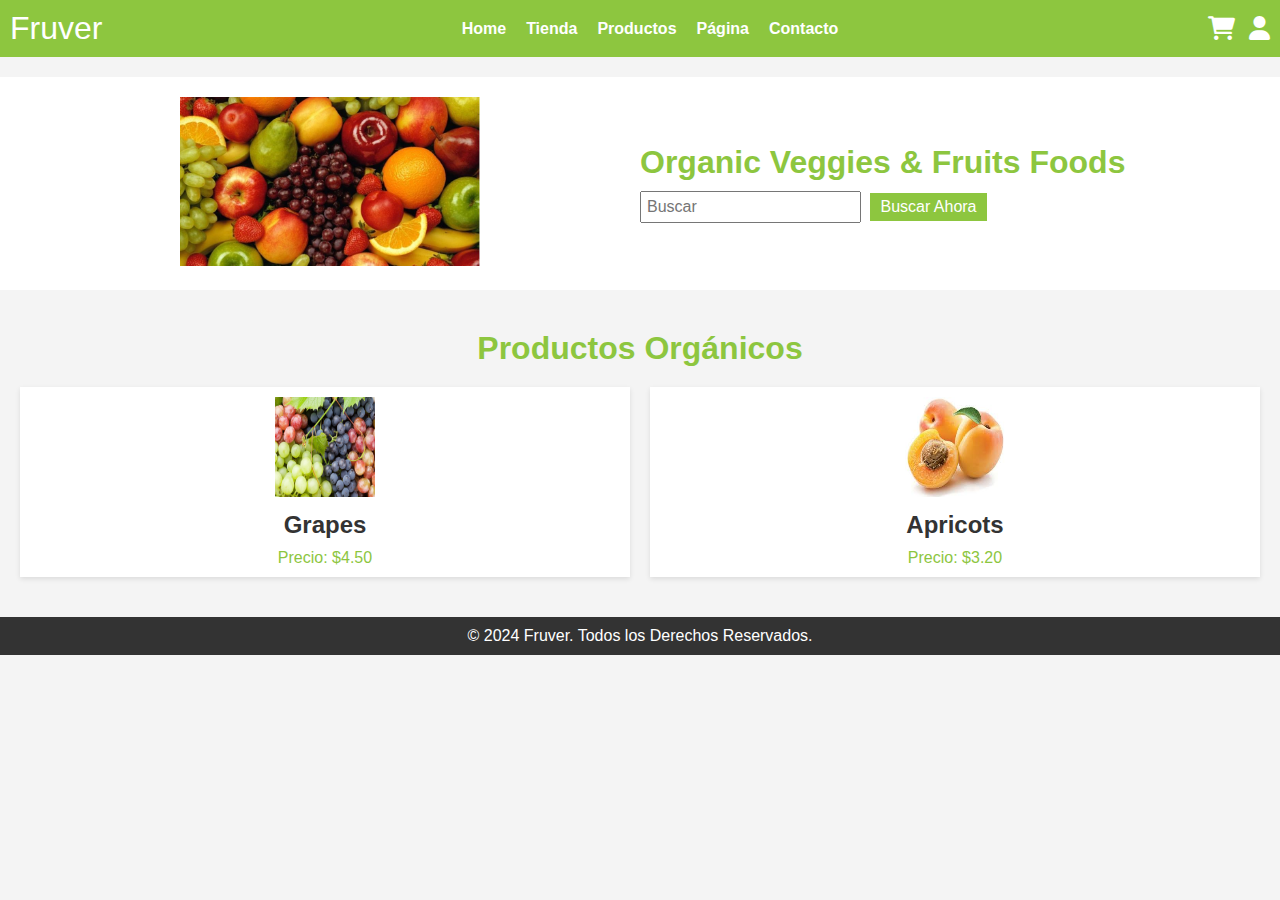
==== pointTwo/index.html @ 8b324283 "parcial 2 corte" ====
<!DOCTYPE html>
<html lang="es">
<head>
  <meta charset="UTF-8">
  <meta name="viewport" content="width=device-width, initial-scale=1.0">
  <title>Fruver</title>
  <link rel="stylesheet" href="styles.css">
  <!-- Enlace a Font Awesome -->
  <link rel="stylesheet" href="https://cdnjs.cloudflare.com/ajax/libs/font-awesome/6.0.0-beta3/css/all.min.css">
</head>
<body>
  <header>
    <nav>
      <div class="logo">Fruver</div>
      <ul class="menu">
        <li><a href="#">Home</a></li>
        <li><a href="#">Tienda</a></li>
        <li><a href="#">Productos</a></li>
        <li><a href="#">Página</a></li>
        <li><a href="#">Contacto</a></li>
      </ul>
      <div class="icons">
        <i class="fa fa-shopping-cart"></i>
        <i class="fa fa-user"></i>
      </div>
    </nav>
  </header>

  <section class="hero">
    <div class="hero-image">
      <img src="img/fruits-banner.png" alt="Frutas">
    </div>
    <div class="hero-text">
      <h1>Organic Veggies & Fruits Foods</h1>
      <input type="text" placeholder="Buscar">
      <button>Buscar Ahora</button>
    </div>
  </section>

  <section class="products">
    <h2>Productos Orgánicos</h2>
    <div class="product-grid">
      <div class="product">
        <img src="img/grapes.png" alt="Grapes">
        <h3>Grapes</h3>
        <p>Precio: $4.50</p>
      </div>
      <div class="product">
        <img src="img/apricots.png" alt="Apricots">
        <h3>Apricots</h3>
        <p>Precio: $3.20</p>
      </div>
    </div>
  </section>

  <footer>
    <p>© 2024 Fruver. Todos los Derechos Reservados.</p>
  </footer>
</body>
</html>
---- pointTwo/styles.css ----
/* Estilos generales */
* {
  margin: 0;
  padding: 0;
  box-sizing: border-box;
}

body {
  font-family: Arial, sans-serif;
  background-color: #f4f4f4;
  color: #333;
  font-size: 16px;
}

/* Ajuste de header */
header {
  background-color: #8dc63f;
  padding: 10px;
  width: 100%;
}

nav {
  display: flex;
  justify-content: space-between;
  align-items: center;
  flex-wrap: wrap;
}

.logo {
  font-size: 2rem;
  color: white;
}

.menu {
  display: flex;
  list-style: none;
}

.menu li {
  margin: 0 10px;
}

.menu li a {
  text-decoration: none;
  color: white;
  font-weight: bold;
  font-size: 1rem;
}

.icons i {
  font-size: 1.5rem;
  color: white;
  margin-left: 10px;
}

/* Hero Section */
.hero {
  display: flex;
  justify-content: space-between;
  align-items: center;
  padding: 20px;
  background-color: #fff;
  margin: 20px 0;
  flex-wrap: wrap;
}

.hero-text {
  flex: 1;
}

.hero-text h1 {
  color: #8dc63f;
  font-size: 2rem;
  margin-bottom: 10px;
}

.hero-text input {
  padding: 5px;
  font-size: 1rem;
}

.hero-text button {
  background-color: #8dc63f;
  color: white;
  border: none;
  padding: 5px 10px;
  cursor: pointer;
  margin-left: 5px;
  font-size: 1rem;
}

.hero-image {
  flex: 1;
  text-align: center;
}

.hero-image img {
  width: 100%;
  max-width: 300px;
  height: auto;
}

/* Products */
.products {
  padding: 20px;
}

.products h2 {
  text-align: center;
  margin-bottom: 20px;
  color: #8dc63f;
  font-size: 2rem;
}

.product-grid {
  display: grid;
  grid-template-columns: repeat(auto-fit, minmax(200px, 1fr));
  gap: 20px;
}

.product {
  background-color: #fff;
  padding: 10px;
  text-align: center;
  box-shadow: 0px 2px 5px rgba(0, 0, 0, 0.1);
}

.product img {
  width: 100px;
  height: 100px;
}

.product h3 {
  margin: 10px 0;
  color: #333;
  font-size: 1.5rem;
}

.product p {
  color: #8dc63f;
  font-size: 1rem;
}

/* Footer */
footer {
  background-color: #333;
  color: white;
  text-align: center;
  padding: 10px;
  font-size: 1rem;
  margin-top: 20px;
}

/* Media Query para 300px a 500px */
@media (min-width: 300px) and (max-width: 500px) {
  .hero {
    flex-direction: column;
    text-align: center;
  }

  .hero-image img {
    max-width: 150px;
  }

  .hero-text h1 {
    font-size: 1.5rem;
    color: blue;
    margin-top: 10px;
  }

  .menu {
    flex-direction: column;
    align-items: center;
    text-align: center;
  }

  .menu li {
    margin: 5px 0;
  }

  .product-grid {
    grid-template-columns: 1fr;
  }

  nav {
    flex-direction: column;
    align-items: center;
  }

  .logo {
    font-size: 1.5rem;
  }

  .hero-text input,
  .hero-text button {
    font-size: 1rem;
    padding: 5px;
  }

  footer {
    font-size: 0.875rem;
    padding: 5px;
  }
}
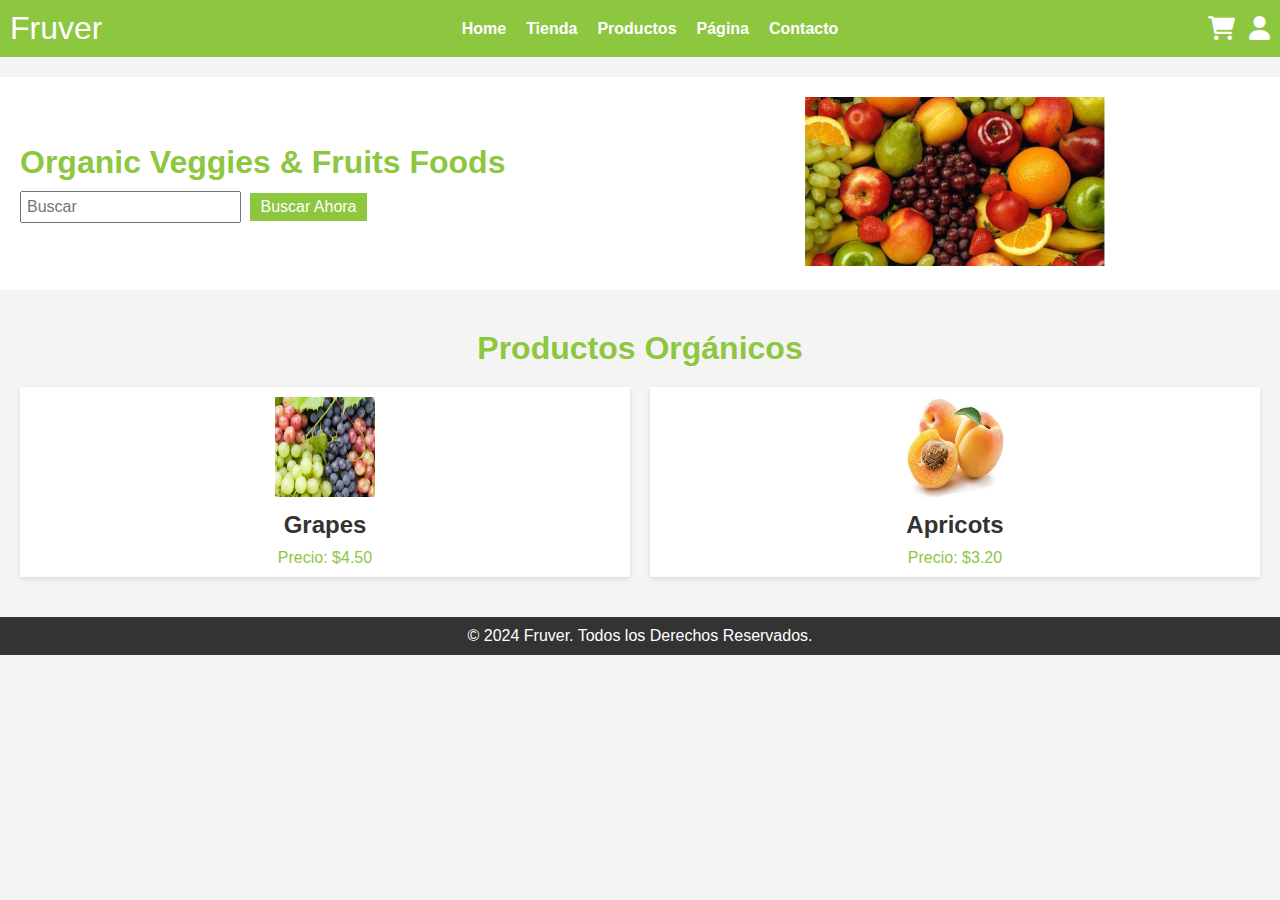
==== commit 91947e54: "avances" ====
--- a/pointTwo/index.html
+++ b/pointTwo/index.html
@@ -36,7 +36,8 @@
       <button>Buscar Ahora</button>
     </div>
   </section>
-
+  
+  
   <section class="products">
     <h2>Productos Orgánicos</h2>
     <div class="product-grid">
--- a/pointTwo/styles.css
+++ b/pointTwo/styles.css
@@ -56,6 +56,7 @@
 /* Hero Section */
 .hero {
   display: flex;
+  flex-direction: row-reverse; /* Imagen a la derecha */
   justify-content: space-between;
   align-items: center;
   padding: 20px;
@@ -66,6 +67,7 @@
 
 .hero-text {
   flex: 1;
+  margin-right: 20px;
 }
 
 .hero-text h1 {
@@ -154,7 +156,8 @@
 /* Media Query para 300px a 500px */
 @media (min-width: 300px) and (max-width: 500px) {
   .hero {
-    flex-direction: column;
+    flex-direction: column; /* Imagen encima del texto */
+    align-items: center;
     text-align: center;
   }
 
@@ -162,16 +165,19 @@
     max-width: 150px;
   }
 
+  .hero-text {
+    margin-right: 0;
+    margin-top: 10px;
+  }
+
   .hero-text h1 {
     font-size: 1.5rem;
-    color: blue;
-    margin-top: 10px;
+    color: blue; /* Texto en color azul */
   }
 
   .menu {
     flex-direction: column;
     align-items: center;
-    text-align: center;
   }
 
   .menu li {
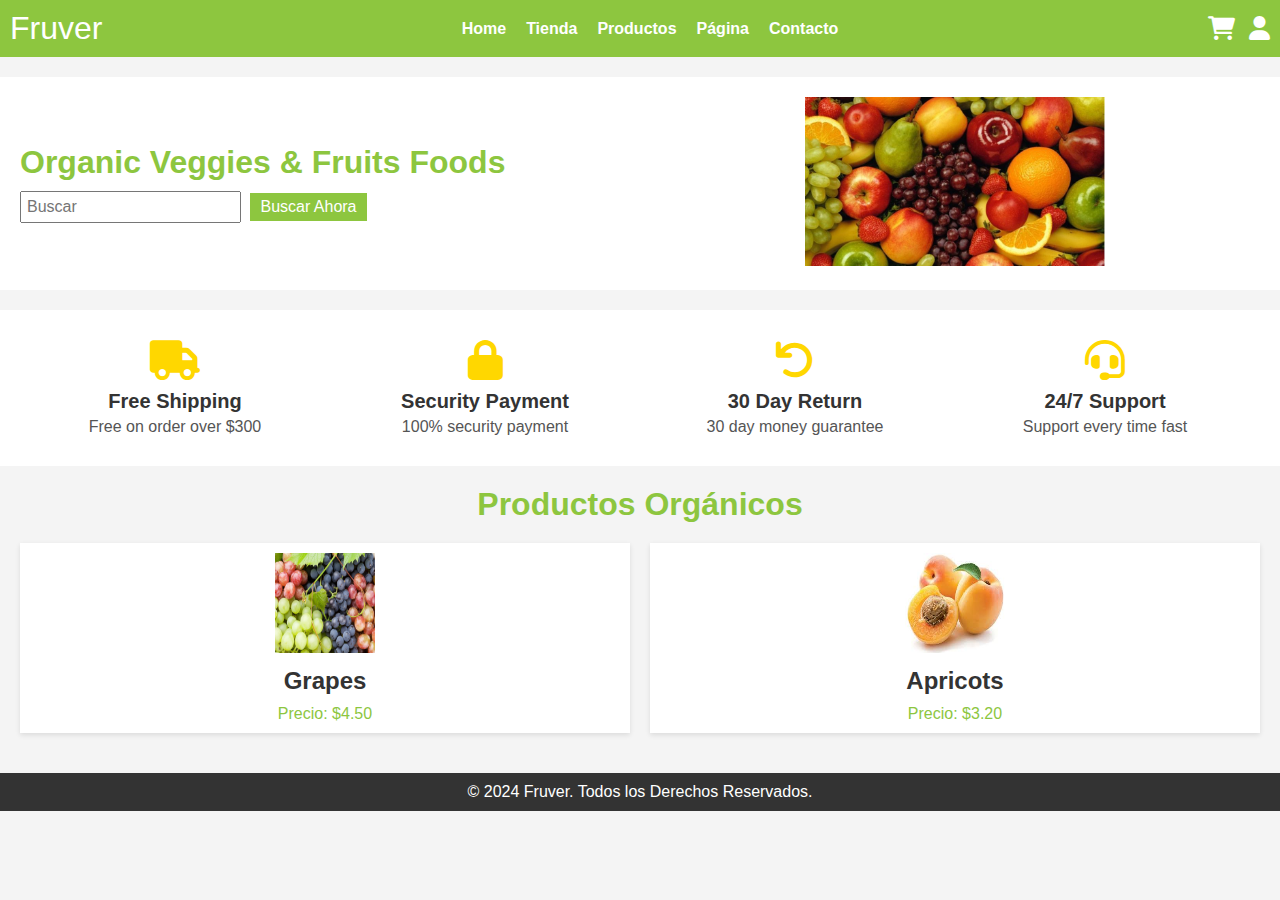
==== commit c155a5a4: "se añade grilla" ====
--- a/pointTwo/index.html
+++ b/pointTwo/index.html
@@ -5,7 +5,7 @@
   <meta name="viewport" content="width=device-width, initial-scale=1.0">
   <title>Fruver</title>
   <link rel="stylesheet" href="styles.css">
-  <!-- Enlace a Font Awesome -->
+  <!-- Enlace a Font Awesome para los iconos -->
   <link rel="stylesheet" href="https://cdnjs.cloudflare.com/ajax/libs/font-awesome/6.0.0-beta3/css/all.min.css">
 </head>
 <body>
@@ -15,7 +15,14 @@
       <ul class="menu">
         <li><a href="#">Home</a></li>
         <li><a href="#">Tienda</a></li>
-        <li><a href="#">Productos</a></li>
+        <li class="dropdown">
+          <a href="#">Productos</a>
+          <ul class="dropdown-menu">
+            <li><a href="#">Carrito</a></li>
+            <li><a href="#">Checkout</a></li>
+            <li><a href="#">Comentarios</a></li>
+          </ul>
+        </li>
         <li><a href="#">Página</a></li>
         <li><a href="#">Contacto</a></li>
       </ul>
@@ -36,8 +43,33 @@
       <button>Buscar Ahora</button>
     </div>
   </section>
-  
-  
+
+  <!-- Nueva sección de características -->
+  <section class="features">
+    <div class="features-grid">
+      <div class="feature-item">
+        <i class="fa fa-truck" aria-hidden="true"></i>
+        <h3>Free Shipping</h3>
+        <p>Free on order over $300</p>
+      </div>
+      <div class="feature-item">
+        <i class="fa fa-lock" aria-hidden="true"></i>
+        <h3>Security Payment</h3>
+        <p>100% security payment</p>
+      </div>
+      <div class="feature-item">
+        <i class="fa fa-undo" aria-hidden="true"></i>
+        <h3>30 Day Return</h3>
+        <p>30 day money guarantee</p>
+      </div>
+      <div class="feature-item">
+        <i class="fa fa-headset" aria-hidden="true"></i>
+        <h3>24/7 Support</h3>
+        <p>Support every time fast</p>
+      </div>
+    </div>
+  </section>
+
   <section class="products">
     <h2>Productos Orgánicos</h2>
     <div class="product-grid">
--- a/pointTwo/styles.css
+++ b/pointTwo/styles.css
@@ -208,3 +208,90 @@
     padding: 5px;
   }
 }
+
+/* Estilos existentes... */
+
+/* Estilos para la lista desplegable */
+.menu li {
+  position: relative;
+}
+
+.dropdown-menu {
+  display: none;
+  position: absolute;
+  background-color: #8dc63f;
+  top: 100%;
+  left: 0;
+  list-style: none;
+  padding: 10px 0;
+  min-width: 150px;
+  z-index: 1000;
+}
+
+.dropdown-menu li {
+  margin: 0;
+}
+
+.dropdown-menu li a {
+  color: white;
+  padding: 10px 20px;
+  display: block;
+  font-size: 1rem;
+}
+
+.dropdown-menu li a:hover {
+  background-color: #7ab031;
+}
+
+.dropdown:hover .dropdown-menu {
+  display: block;
+}
+
+/* Estilos para la sección de características */
+.features {
+  background-color: #fff;
+  padding: 20px;
+}
+
+.features-grid {
+  display: flex;
+  justify-content: space-between;
+  flex-wrap: wrap;
+}
+
+.feature-item {
+  flex: 1 1 22%;
+  text-align: center;
+  margin: 10px;
+}
+
+.feature-item i {
+  font-size: 2.5rem;
+  color: #ffd700; /* Color amarillo */
+  margin-bottom: 10px;
+}
+
+.feature-item h3 {
+  font-size: 1.25rem;
+  color: #333;
+  margin-bottom: 5px;
+}
+
+.feature-item p {
+  font-size: 1rem;
+  color: #555;
+}
+
+/* Ajustes responsivos para la sección de características */
+@media (max-width: 768px) {
+  .feature-item {
+    flex: 1 1 45%;
+    margin: 10px 0;
+  }
+}
+
+@media (max-width: 500px) {
+  .feature-item {
+    flex: 1 1 100%;
+  }
+}
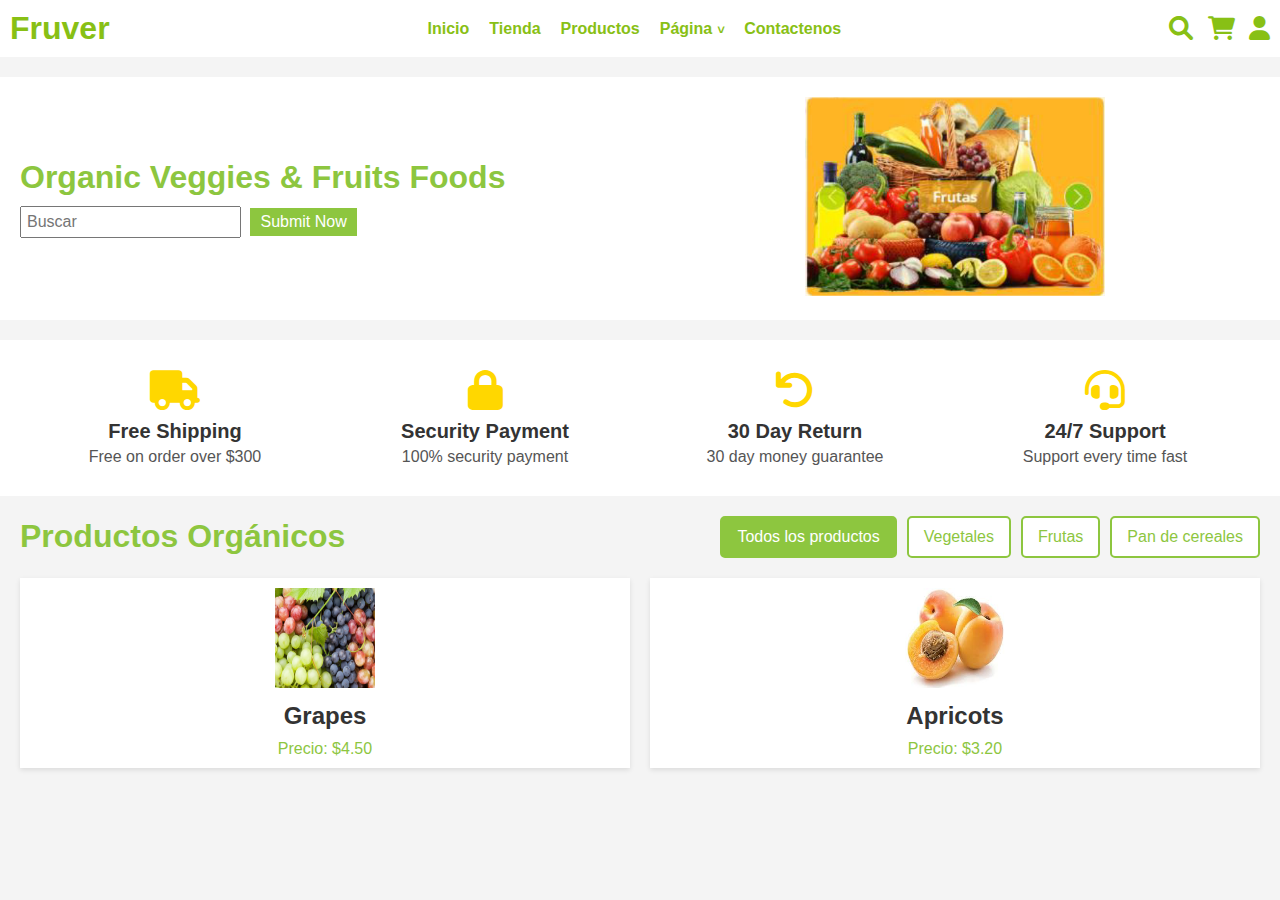
==== commit aabdb708: "se añaden colores a el nav, se modifica imagen principal" ====
--- a/pointTwo/index.html
+++ b/pointTwo/index.html
@@ -11,22 +11,27 @@
 <body>
   <header>
     <nav>
-      <div class="logo">Fruver</div>
+      <div class="logo">
+      <strong>
+        Fruver
+      </strong>
+      </div>
       <ul class="menu">
-        <li><a href="#">Home</a></li>
+        <li><a href="#">Inicio</a></li>
         <li><a href="#">Tienda</a></li>
+        <li><a href="#">Productos</a></li>
         <li class="dropdown">
-          <a href="#">Productos</a>
+          <a href="#">Página <i style="font-size: small;">˅</i></a>
           <ul class="dropdown-menu">
             <li><a href="#">Carrito</a></li>
             <li><a href="#">Checkout</a></li>
             <li><a href="#">Comentarios</a></li>
           </ul>
         </li>
-        <li><a href="#">Página</a></li>
-        <li><a href="#">Contacto</a></li>
+        <li><a href="#">Contactenos</a></li>        
       </ul>
       <div class="icons">
+        <i class="fa fa-search"></i>
         <i class="fa fa-shopping-cart"></i>
         <i class="fa fa-user"></i>
       </div>
@@ -40,7 +45,7 @@
     <div class="hero-text">
       <h1>Organic Veggies & Fruits Foods</h1>
       <input type="text" placeholder="Buscar">
-      <button>Buscar Ahora</button>
+      <button>Submit Now</button>
     </div>
   </section>
 
@@ -70,24 +75,32 @@
     </div>
   </section>
 
-  <section class="products">
-    <h2>Productos Orgánicos</h2>
+<!-- Sección de productos -->
+<section class="products">
+    <div class="products-header">
+      <h2>Productos Orgánicos</h2>
+      <div class="product-filters">
+        <button class="filter-btn active">Todos los productos</button>
+        <button class="filter-btn">Vegetales</button>
+        <button class="filter-btn">Frutas</button>
+        <button class="filter-btn">Pan de cereales</button>
+      </div>
+    </div>
+    <!-- Resto del código de productos -->
     <div class="product-grid">
-      <div class="product">
+      <!-- Productos existentes -->
+      <div class="product" data-category="frutas">
         <img src="img/grapes.png" alt="Grapes">
         <h3>Grapes</h3>
         <p>Precio: $4.50</p>
       </div>
-      <div class="product">
+      <div class="product" data-category="frutas">
         <img src="img/apricots.png" alt="Apricots">
         <h3>Apricots</h3>
         <p>Precio: $3.20</p>
       </div>
+      <!-- Agrega más productos aquí, asignando la categoría correcta -->
     </div>
   </section>
-
-  <footer>
-    <p>© 2024 Fruver. Todos los Derechos Reservados.</p>
-  </footer>
 </body>
 </html>
--- a/pointTwo/styles.css
+++ b/pointTwo/styles.css
@@ -14,7 +14,7 @@
 
 /* Ajuste de header */
 header {
-  background-color: #8dc63f;
+  background-color: #fff;
   padding: 10px;
   width: 100%;
 }
@@ -28,7 +28,7 @@
 
 .logo {
   font-size: 2rem;
-  color: white;
+  color: #88c015; 
 }
 
 .menu {
@@ -42,15 +42,19 @@
 
 .menu li a {
   text-decoration: none;
-  color: white;
+  color: #88c015; 
   font-weight: bold;
   font-size: 1rem;
 }
 
 .icons i {
   font-size: 1.5rem;
-  color: white;
+  color: #88c015;
   margin-left: 10px;
+}
+
+.icons i:hover {
+  color: #6fa010; /* Color más oscuro al pasar el ratón por encima de los iconos */
 }
 
 /* Hero Section */
@@ -219,7 +223,7 @@
 .dropdown-menu {
   display: none;
   position: absolute;
-  background-color: #8dc63f;
+  background-color: #ecebeb;
   top: 100%;
   left: 0;
   list-style: none;
@@ -228,19 +232,24 @@
   z-index: 1000;
 }
 
+.menu li a:hover {
+  color: #6fa010; 
+}
+
 .dropdown-menu li {
+  color: white;
+
   margin: 0;
 }
-
 .dropdown-menu li a {
-  color: white;
+  color: #88c015;
   padding: 10px 20px;
   display: block;
   font-size: 1rem;
 }
 
 .dropdown-menu li a:hover {
-  background-color: #7ab031;
+  background-color: #a09f9f;
 }
 
 .dropdown:hover .dropdown-menu {
@@ -295,3 +304,62 @@
     flex: 1 1 100%;
   }
 }
+
+
+
+/* Estilos para la sección de productos */
+.products {
+  padding: 20px;
+}
+
+.products-header {
+  display: flex;
+  flex-wrap: wrap;
+  align-items: center;
+  justify-content: space-between;
+  margin-bottom: 20px;
+}
+
+.products-header h2 {
+  margin: 0;
+  color: #8dc63f;
+  font-size: 2rem;
+}
+
+.product-filters {
+  display: flex;
+  flex-wrap: wrap;
+  gap: 10px;
+}
+
+.filter-btn {
+  background-color: #fff;
+  color: #8dc63f;
+  border: 2px solid #8dc63f;
+  padding: 10px 15px;
+  cursor: pointer;
+  font-size: 1rem;
+  border-radius: 5px;
+  transition: background-color 0.3s, color 0.3s;
+}
+
+.filter-btn:hover {
+  background-color: #8dc63f;
+  color: #fff;
+}
+
+.filter-btn.active {
+  background-color: #8dc63f;
+  color: #fff;
+}
+
+@media (max-width: 768px) {
+  .products-header {
+    flex-direction: column;
+    align-items: flex-start;
+  }
+
+  .product-filters {
+    margin-top: 10px;
+  }
+}
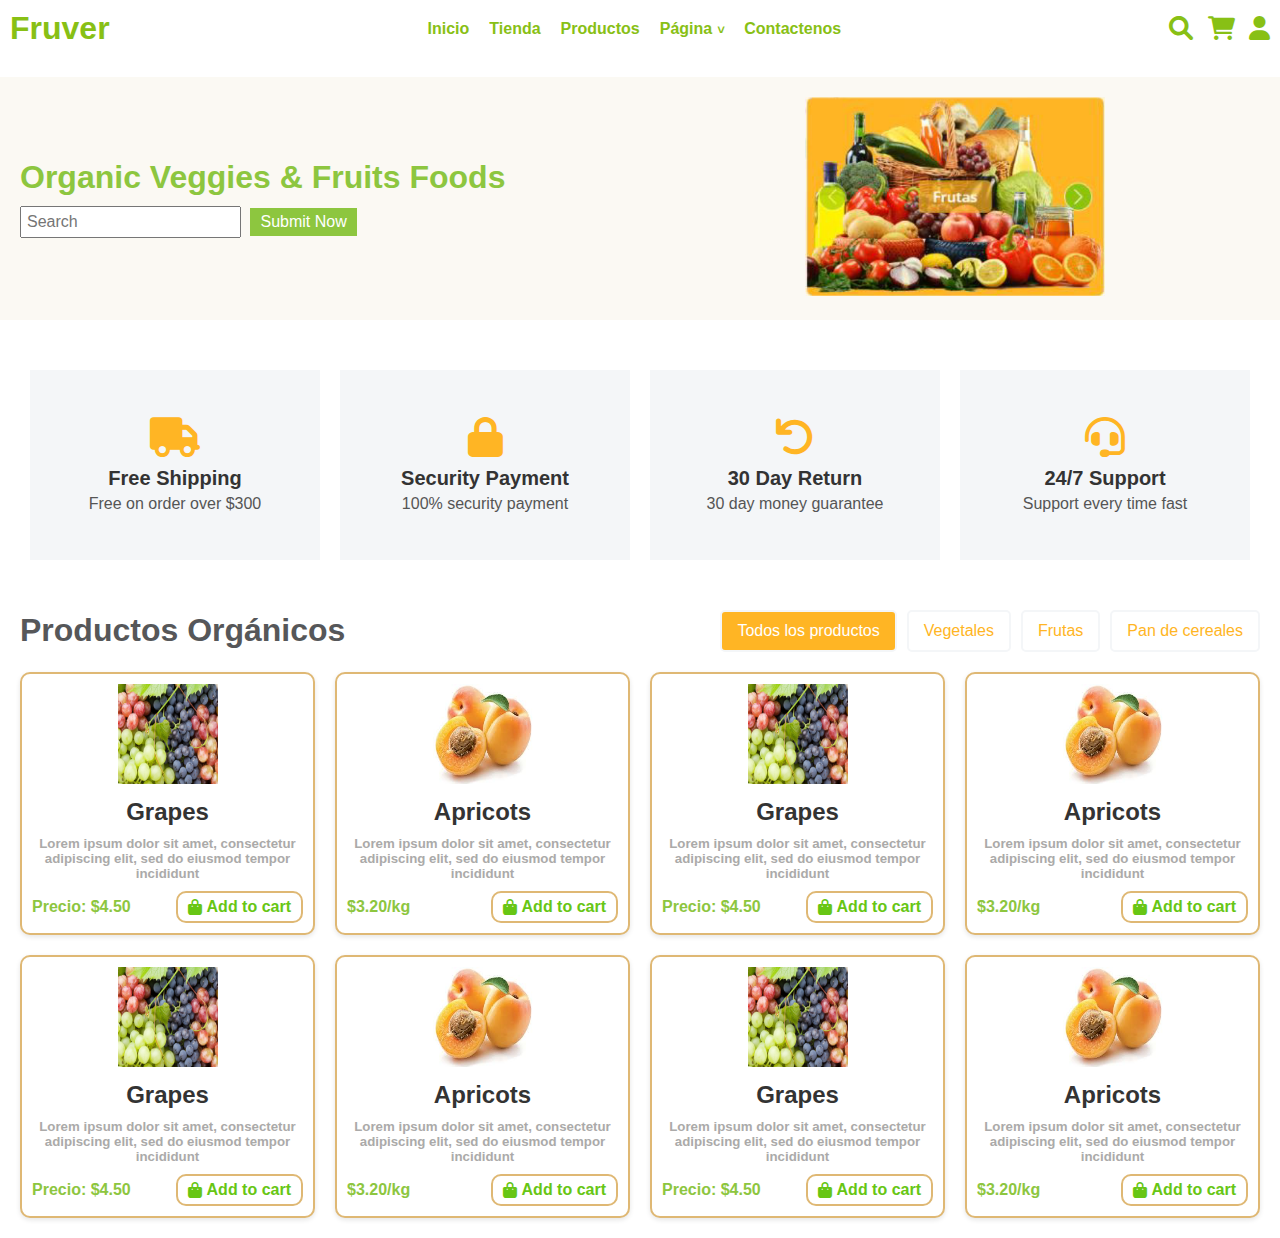
==== commit cfc15d7e: "se añaden estilos a productos, titulos y grilla" ====
--- a/pointTwo/index.html
+++ b/pointTwo/index.html
@@ -1,5 +1,6 @@
 <!DOCTYPE html>
 <html lang="es">
+
 <head>
   <meta charset="UTF-8">
   <meta name="viewport" content="width=device-width, initial-scale=1.0">
@@ -8,13 +9,14 @@
   <!-- Enlace a Font Awesome para los iconos -->
   <link rel="stylesheet" href="https://cdnjs.cloudflare.com/ajax/libs/font-awesome/6.0.0-beta3/css/all.min.css">
 </head>
+
 <body>
   <header>
     <nav>
       <div class="logo">
-      <strong>
-        Fruver
-      </strong>
+        <strong>
+          Fruver
+        </strong>
       </div>
       <ul class="menu">
         <li><a href="#">Inicio</a></li>
@@ -28,7 +30,7 @@
             <li><a href="#">Comentarios</a></li>
           </ul>
         </li>
-        <li><a href="#">Contactenos</a></li>        
+        <li><a href="#">Contactenos</a></li>
       </ul>
       <div class="icons">
         <i class="fa fa-search"></i>
@@ -44,7 +46,7 @@
     </div>
     <div class="hero-text">
       <h1>Organic Veggies & Fruits Foods</h1>
-      <input type="text" placeholder="Buscar">
+      <input type="text" placeholder="Search">
       <button>Submit Now</button>
     </div>
   </section>
@@ -75,8 +77,8 @@
     </div>
   </section>
 
-<!-- Sección de productos -->
-<section class="products">
+  <!-- Sección de productos -->
+  <section class="products">
     <div class="products-header">
       <h2>Productos Orgánicos</h2>
       <div class="product-filters">
@@ -92,15 +94,117 @@
       <div class="product" data-category="frutas">
         <img src="img/grapes.png" alt="Grapes">
         <h3>Grapes</h3>
-        <p>Precio: $4.50</p>
-      </div>
-      <div class="product" data-category="frutas">
-        <img src="img/apricots.png" alt="Apricots">
-        <h3>Apricots</h3>
-        <p>Precio: $3.20</p>
-      </div>
-      <!-- Agrega más productos aquí, asignando la categoría correcta -->
+        <div class="gris">
+          <h5>Lorem ipsum dolor sit amet, consectetur adipiscing elit, sed do eiusmod tempor incididunt</h5>
+        </div>
+        <div class="product-info">
+          <p>Precio: $4.50</p>
+          <div class="add-to-cart">
+            <i class="fa fa-shopping-bag" aria-hidden="true"></i>
+            <span>Add to cart</span>
+          </div>
+        </div>
+      </div>
+      <div class="product" data-category="frutas">
+        <img src="img/apricots.png" alt="Apricots">
+        <h3>Apricots</h3>
+        <div class="gris">
+          <h5>Lorem ipsum dolor sit amet, consectetur adipiscing elit, sed do eiusmod tempor incididunt</h5>
+        </div>
+        <div class="product-info">
+          <p>$3.20/kg</p>
+          <div class="add-to-cart">
+            <i class="fa fa-shopping-bag" aria-hidden="true"></i>
+            <span>Add to cart</span>
+          </div>
+        </div>
+      </div>
+      <div class="product" data-category="frutas">
+        <img src="img/grapes.png" alt="Grapes">
+        <h3>Grapes</h3>
+        <div class="gris">
+          <h5>Lorem ipsum dolor sit amet, consectetur adipiscing elit, sed do eiusmod tempor incididunt</h5>
+        </div>
+        <div class="product-info">
+          <p>Precio: $4.50</p>
+          <div class="add-to-cart">
+            <i class="fa fa-shopping-bag" aria-hidden="true"></i>
+            <span>Add to cart</span>
+          </div>
+        </div>
+      </div>
+      <div class="product" data-category="frutas">
+        <img src="img/apricots.png" alt="Apricots">
+        <h3>Apricots</h3>
+        <div class="gris">
+          <h5>Lorem ipsum dolor sit amet, consectetur adipiscing elit, sed do eiusmod tempor incididunt</h5>
+        </div>
+        <div class="product-info">
+          <p>$3.20/kg</p>
+          <div class="add-to-cart">
+            <i class="fa fa-shopping-bag" aria-hidden="true"></i>
+            <span>Add to cart</span>
+          </div>
+        </div>
+      </div>
+      <div class="product" data-category="frutas">
+        <img src="img/grapes.png" alt="Grapes">
+        <h3>Grapes</h3>
+        <div class="gris">
+          <h5>Lorem ipsum dolor sit amet, consectetur adipiscing elit, sed do eiusmod tempor incididunt</h5>
+        </div>
+        <div class="product-info">
+          <p>Precio: $4.50</p>
+          <div class="add-to-cart">
+            <i class="fa fa-shopping-bag" aria-hidden="true"></i>
+            <span>Add to cart</span>
+          </div>
+        </div>
+      </div>
+      <div class="product" data-category="frutas">
+        <img src="img/apricots.png" alt="Apricots">
+        <h3>Apricots</h3>
+        <div class="gris">
+          <h5>Lorem ipsum dolor sit amet, consectetur adipiscing elit, sed do eiusmod tempor incididunt</h5>
+        </div>
+        <div class="product-info">
+          <p>$3.20/kg</p>
+          <div class="add-to-cart">
+            <i class="fa fa-shopping-bag" aria-hidden="true"></i>
+            <span>Add to cart</span>
+          </div>
+        </div>
+      </div>
+      <div class="product" data-category="frutas">
+        <img src="img/grapes.png" alt="Grapes">
+        <h3>Grapes</h3>
+        <div class="gris">
+          <h5>Lorem ipsum dolor sit amet, consectetur adipiscing elit, sed do eiusmod tempor incididunt</h5>
+        </div>
+        <div class="product-info">
+          <p>Precio: $4.50</p>
+          <div class="add-to-cart">
+            <i class="fa fa-shopping-bag" aria-hidden="true"></i>
+            <span>Add to cart</span>
+          </div>
+        </div>
+      </div>
+      <div class="product" data-category="frutas">
+        <img src="img/apricots.png" alt="Apricots">
+        <h3>Apricots</h3>
+        <div class="gris">
+          <h5>Lorem ipsum dolor sit amet, consectetur adipiscing elit, sed do eiusmod tempor incididunt</h5>
+        </div>
+        <div class="product-info">
+          <p>$3.20/kg</p>
+          <div class="add-to-cart">
+            <i class="fa fa-shopping-bag" aria-hidden="true"></i>
+            <span>Add to cart</span>
+          </div>
+        </div>
+      </div>
     </div>
   </section>
 </body>
-</html>
+
+</html>--- a/pointTwo/styles.css
+++ b/pointTwo/styles.css
@@ -7,7 +7,7 @@
 
 body {
   font-family: Arial, sans-serif;
-  background-color: #f4f4f4;
+  background-color: white;
   color: #333;
   font-size: 16px;
 }
@@ -38,6 +38,7 @@
 
 .menu li {
   margin: 0 10px;
+  position: relative; /* Necesario para la lista desplegable */
 }
 
 .menu li a {
@@ -47,6 +48,10 @@
   font-size: 1rem;
 }
 
+.menu li a:hover {
+  color: #6fa010; 
+}
+
 .icons i {
   font-size: 1.5rem;
   color: #88c015;
@@ -57,169 +62,7 @@
   color: #6fa010; /* Color más oscuro al pasar el ratón por encima de los iconos */
 }
 
-/* Hero Section */
-.hero {
-  display: flex;
-  flex-direction: row-reverse; /* Imagen a la derecha */
-  justify-content: space-between;
-  align-items: center;
-  padding: 20px;
-  background-color: #fff;
-  margin: 20px 0;
-  flex-wrap: wrap;
-}
-
-.hero-text {
-  flex: 1;
-  margin-right: 20px;
-}
-
-.hero-text h1 {
-  color: #8dc63f;
-  font-size: 2rem;
-  margin-bottom: 10px;
-}
-
-.hero-text input {
-  padding: 5px;
-  font-size: 1rem;
-}
-
-.hero-text button {
-  background-color: #8dc63f;
-  color: white;
-  border: none;
-  padding: 5px 10px;
-  cursor: pointer;
-  margin-left: 5px;
-  font-size: 1rem;
-}
-
-.hero-image {
-  flex: 1;
-  text-align: center;
-}
-
-.hero-image img {
-  width: 100%;
-  max-width: 300px;
-  height: auto;
-}
-
-/* Products */
-.products {
-  padding: 20px;
-}
-
-.products h2 {
-  text-align: center;
-  margin-bottom: 20px;
-  color: #8dc63f;
-  font-size: 2rem;
-}
-
-.product-grid {
-  display: grid;
-  grid-template-columns: repeat(auto-fit, minmax(200px, 1fr));
-  gap: 20px;
-}
-
-.product {
-  background-color: #fff;
-  padding: 10px;
-  text-align: center;
-  box-shadow: 0px 2px 5px rgba(0, 0, 0, 0.1);
-}
-
-.product img {
-  width: 100px;
-  height: 100px;
-}
-
-.product h3 {
-  margin: 10px 0;
-  color: #333;
-  font-size: 1.5rem;
-}
-
-.product p {
-  color: #8dc63f;
-  font-size: 1rem;
-}
-
-/* Footer */
-footer {
-  background-color: #333;
-  color: white;
-  text-align: center;
-  padding: 10px;
-  font-size: 1rem;
-  margin-top: 20px;
-}
-
-/* Media Query para 300px a 500px */
-@media (min-width: 300px) and (max-width: 500px) {
-  .hero {
-    flex-direction: column; /* Imagen encima del texto */
-    align-items: center;
-    text-align: center;
-  }
-
-  .hero-image img {
-    max-width: 150px;
-  }
-
-  .hero-text {
-    margin-right: 0;
-    margin-top: 10px;
-  }
-
-  .hero-text h1 {
-    font-size: 1.5rem;
-    color: blue; /* Texto en color azul */
-  }
-
-  .menu {
-    flex-direction: column;
-    align-items: center;
-  }
-
-  .menu li {
-    margin: 5px 0;
-  }
-
-  .product-grid {
-    grid-template-columns: 1fr;
-  }
-
-  nav {
-    flex-direction: column;
-    align-items: center;
-  }
-
-  .logo {
-    font-size: 1.5rem;
-  }
-
-  .hero-text input,
-  .hero-text button {
-    font-size: 1rem;
-    padding: 5px;
-  }
-
-  footer {
-    font-size: 0.875rem;
-    padding: 5px;
-  }
-}
-
-/* Estilos existentes... */
-
 /* Estilos para la lista desplegable */
-.menu li {
-  position: relative;
-}
-
 .dropdown-menu {
   display: none;
   position: absolute;
@@ -232,15 +75,10 @@
   z-index: 1000;
 }
 
-.menu li a:hover {
-  color: #6fa010; 
-}
-
 .dropdown-menu li {
-  color: white;
-
   margin: 0;
 }
+
 .dropdown-menu li a {
   color: #88c015;
   padding: 10px 20px;
@@ -256,7 +94,57 @@
   display: block;
 }
 
-/* Estilos para la sección de características */
+/* Hero Section */
+.hero {
+  display: flex;
+  flex-direction: row-reverse; /* Imagen a la derecha */
+  justify-content: space-between;
+  align-items: center;
+  padding: 20px;
+  min-width: 295px;
+  background-color: #fbf9f3;
+  margin: 20px 0;
+  flex-wrap: wrap;
+}
+
+.hero-text {
+  flex: 1;
+  margin-right: 20px;
+}
+
+.hero-text h1 {
+  color: #8dc63f;
+  font-size: 2rem;
+  margin-bottom: 10px;
+}
+
+.hero-text input {
+  padding: 5px;
+  font-size: 1rem;
+}
+
+.hero-text button {
+  background-color: #8dc63f;
+  color: white;
+  border: none;
+  padding: 5px 10px;
+  cursor: pointer;
+  margin-left: 5px;
+  font-size: 1rem;
+}
+
+.hero-image {
+  flex: 1;
+  text-align: center;
+}
+
+.hero-image img {
+  width: 100%;
+  max-width: 300px;
+  height: auto;
+}
+
+/* Sección de características */
 .features {
   background-color: #fff;
   padding: 20px;
@@ -272,11 +160,18 @@
   flex: 1 1 22%;
   text-align: center;
   margin: 10px;
+  background-color: #f4f6f8;
+  min-height: 190px;
+  align-items: center;
+  display: flex;
+  flex-direction: column;
+  flex-wrap: nowrap;
+  justify-content: center;
 }
 
 .feature-item i {
   font-size: 2.5rem;
-  color: #ffd700; /* Color amarillo */
+  color: #ffb524; /* Color amarillo */
   margin-bottom: 10px;
 }
 
@@ -305,9 +200,7 @@
   }
 }
 
-
-
-/* Estilos para la sección de productos */
+/* Sección de productos */
 .products {
   padding: 20px;
 }
@@ -322,7 +215,7 @@
 
 .products-header h2 {
   margin: 0;
-  color: #8dc63f;
+  color: #565759;
   font-size: 2rem;
 }
 
@@ -334,22 +227,18 @@
 
 .filter-btn {
   background-color: #fff;
-  color: #8dc63f;
-  border: 2px solid #8dc63f;
+  color: #ffb524;
   padding: 10px 15px;
+  border: 2px solid #f4f6f8; /* Añadido 'solid' al borde */
+  border-radius: 5px; /* Ajustado a un solo valor */
   cursor: pointer;
   font-size: 1rem;
-  border-radius: 5px;
   transition: background-color 0.3s, color 0.3s;
 }
 
-.filter-btn:hover {
-  background-color: #8dc63f;
-  color: #fff;
-}
-
+.filter-btn:hover,
 .filter-btn.active {
-  background-color: #8dc63f;
+  background-color: #ffb524;
   color: #fff;
 }
 
@@ -363,3 +252,150 @@
     margin-top: 10px;
   }
 }
+
+/* Productos */
+.product-grid {
+  display: grid;
+  grid-template-columns: repeat(4, 1fr); /* 4 columnas de igual ancho */
+  gap: 20px;
+}
+
+.product {
+  background-color: #fff;
+  padding: 10px;
+  text-align: center;
+  box-shadow: 0px 2px 5px rgba(0, 0, 0, 0.1);
+  border: 2px solid #dfb874;
+  border-radius: 10px;
+}
+
+.product-info {
+  display: flex;
+  justify-content: space-between; /* Alinea el precio y el botón a los lados */
+  align-items: center; /* Alinea verticalmente */
+  margin-top: 10px;
+}
+
+.product-info p {
+  margin: 0;
+  font-size: 1rem;
+  color: #8dc63f;
+  font-weight: bold;
+}
+
+.product img {
+  width: 100px;
+  height: 100px;
+}
+
+.product h3 {
+  margin: 10px 0;
+  color: #333;
+  font-size: 1.5rem;
+}
+
+.product p {
+  color: #8dc63f;
+  font-size: 1rem;
+}
+
+.add-to-cart {
+  display: flex;
+  justify-content: center;
+  align-items: center;
+  padding: 5px 10px;
+  border: 2px solid #dfb874;
+  border-radius: 10px;
+  cursor: pointer;
+  transition: background-color 0.3s;
+}
+
+/* Estilos para el icono y el texto dentro del div */
+.add-to-cart i {
+  color: #67c614;
+  margin-right: 5px;
+}
+
+.add-to-cart span {
+  color: #67c614; /* Color del texto */
+  font-weight: bold;
+}
+
+/* Efecto hover para cambiar el fondo del contenedor */
+.add-to-cart:hover {
+  background-color: #dfb874; /* Color de fondo al pasar el ratón */
+}
+
+.add-to-cart:hover i,
+.add-to-cart:hover span {
+  color: white; /* Cambia el color del texto e icono al pasar el ratón */
+}
+/* Clase .gris */
+.gris {
+  color: #ABAAA9; /* Corregido: se eliminaron las comillas */
+}
+
+/* Footer */
+footer {
+  background-color: #333;
+  color: white;
+  text-align: center;
+  padding: 10px;
+  font-size: 1rem;
+  margin-top: 20px;
+}
+
+/* Media Query para 300px a 500px */
+@media (min-width: 300px) and (max-width: 500px) {
+  .hero {
+    flex-direction: column; /* Imagen encima del texto */
+    align-items: center;
+    text-align: center;
+  }
+
+  .hero-image img {
+    max-width: 150px;
+  }
+
+  .hero-text {
+    margin-right: 0;
+    margin-top: 10px;
+  }
+
+  .hero-text h1 {
+    font-size: 1.5rem;
+  }
+
+  .menu {
+    flex-direction: column;
+    align-items: center;
+  }
+
+  .menu li {
+    margin: 5px 0;
+  }
+
+  .product-grid {
+    grid-template-columns: 1fr; /* Una columna en pantallas pequeñas */
+  }
+
+  nav {
+    flex-direction: column;
+    align-items: center;
+  }
+
+  .logo {
+    font-size: 1.5rem;
+  }
+
+  .hero-text input,
+  .hero-text button {
+    font-size: 1rem;
+    padding: 5px;
+  }
+
+  footer {
+    font-size: 0.875rem;
+    padding: 5px;
+  }
+}
